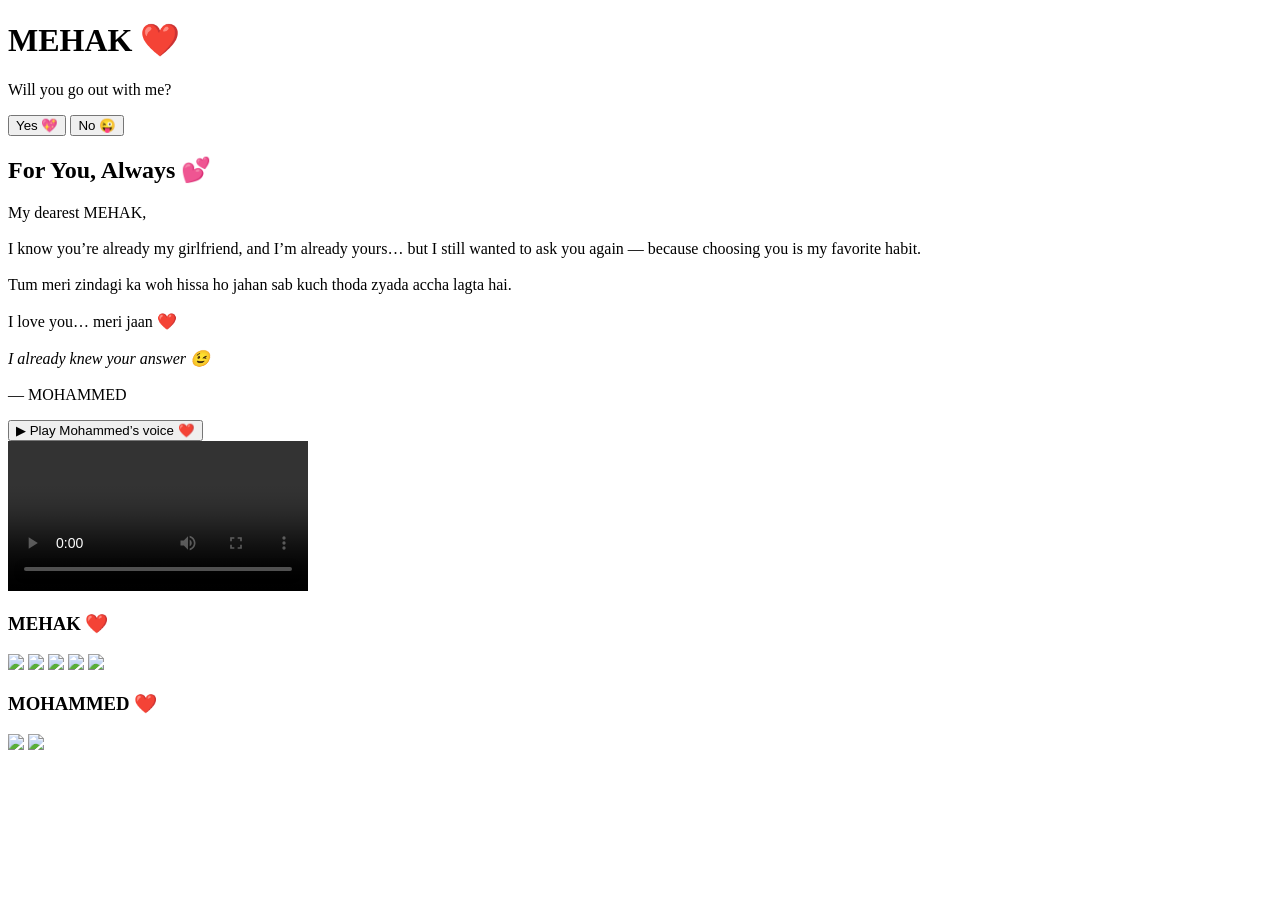
==== index.html @ e4631f20 "Create index.html" ====
<!DOCTYPE html>
<html lang="en">
<head>
  <meta charset="UTF-8" />
  <title>For Mehak ❤️</title>
  <link rel="stylesheet" href="style.css" />
</head>
<body>

<div id="teddy-screen" class="screen">
  <h1>MEHAK ❤️</h1>
  <p>Will you go out with me?</p>
  <div class="buttons">
    <button id="yesBtn">Yes 💖</button>
    <button id="noBtn">No 😜</button>
  </div>
  <p id="teddyText"></p>
</div>

<div id="content" class="hidden">

  <audio id="bgMusic" src="media/ishq-mubarak.mp3" loop></audio>

  <section class="letter">
    <h2>For You, Always 💕</h2>
    <p>
      My dearest MEHAK,<br><br>
      I know you’re already my girlfriend, and I’m already yours…
      but I still wanted to ask you again — because choosing you is my favorite habit.<br><br>

      Tum meri zindagi ka woh hissa ho
      jahan sab kuch thoda zyada accha lagta hai.<br><br>

      I love you… meri jaan ❤️<br><br>
      <em>I already knew your answer 😉</em><br><br>
      — MOHAMMED
    </p>

    <button onclick="playVoice()">▶ Play Mohammed’s voice ❤️</button>
  </section>

  <section class="video">
    <video controls src="media/mehak-video.mp4"></video>
  </section>

  <section class="gallery">
    <h3>MEHAK ❤️</h3>
    <img src="images/her1.jpg">
    <img src="images/her2.jpg">
    <img src="images/her3.jpg">
    <img src="images/her4.jpg">
    <img src="images/her5.jpg">
  </section>

  <section class="gallery">
    <h3>MOHAMMED ❤️</h3>
    <img src="images/your1.jpg">
    <img src="images/your2.jpg">
  </section>

</div>

<audio id="voice" src="media/mohammed-voice.m4a"></audio>

<script src="script.js"></script>
</body>
</html>
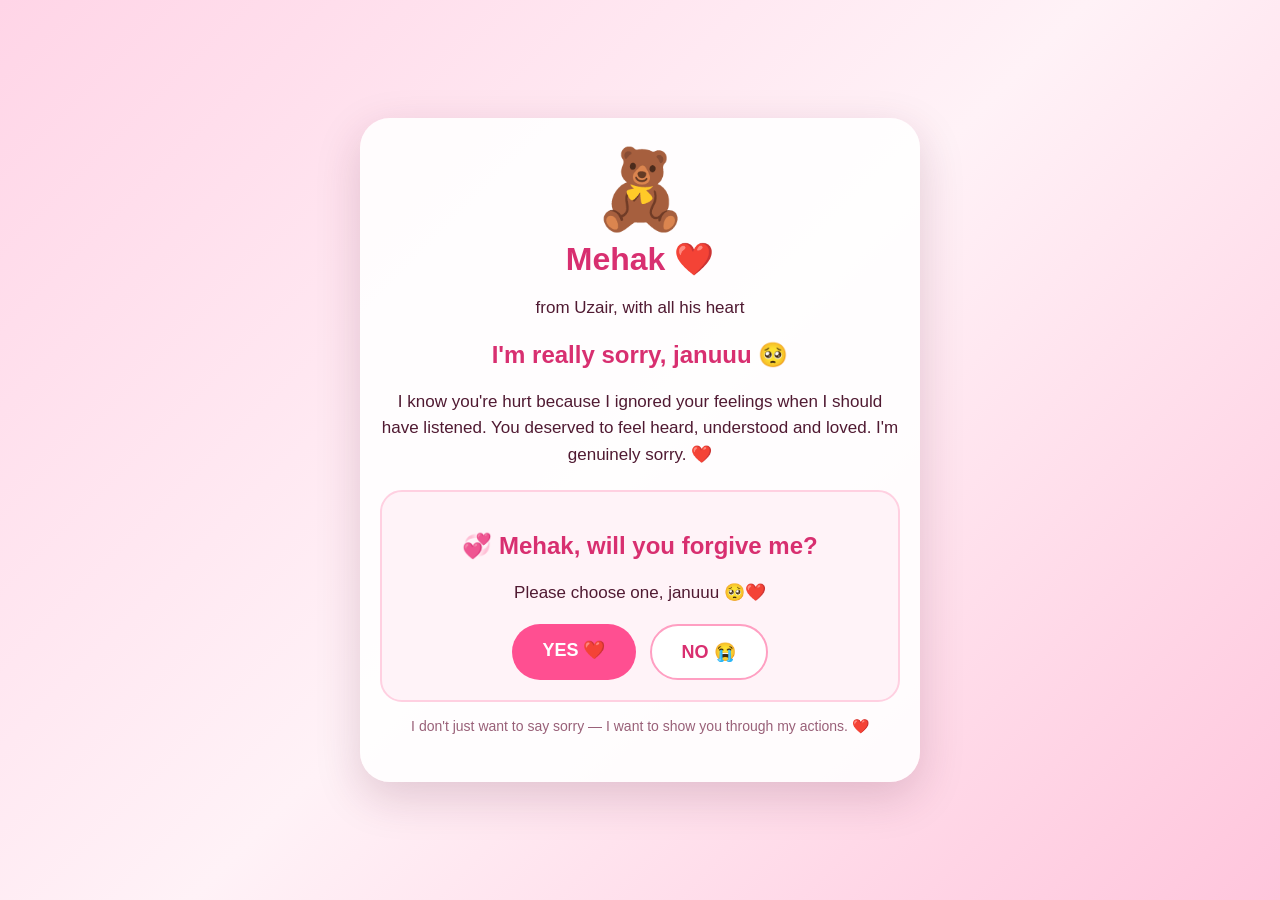
==== commit 511f242e: "Rename mehak_apology_with_yes_no_photos.html to index.html" ====
--- a/index.html
+++ b/index.html
@@ -1,67 +1,63 @@
 <!DOCTYPE html>
 <html lang="en">
 <head>
-  <meta charset="UTF-8" />
-  <title>For Mehak ❤️</title>
-  <link rel="stylesheet" href="style.css" />
+<meta charset="UTF-8">
+<meta name="viewport" content="width=device-width,initial-scale=1">
+<title>For Mehak ❤️</title>
+<style>
+*{box-sizing:border-box}
+body{margin:0;min-height:100vh;padding:20px;font-family:Arial,sans-serif;background:linear-gradient(135deg,#ffd5e7,#fff2f7,#ffc5dc);color:#501a32;display:flex;justify-content:center;align-items:center}
+.card{width:min(94vw,560px);background:rgba(255,255,255,.9);border-radius:30px;padding:26px 20px 30px;text-align:center;box-shadow:0 15px 45px rgba(90,20,55,.18)}
+.teddy{font-size:78px}
+h1{color:#d82f70;margin:5px 0} h2{color:#d82f70}
+p{font-size:17px;line-height:1.55}
+.box{margin-top:22px;background:#fff3f8;border:2px solid #ffd0e1;border-radius:22px;padding:20px}
+input{display:none}
+.buttons{display:flex;gap:14px;justify-content:center;flex-wrap:wrap;margin-top:18px}
+label{display:inline-block;padding:15px 30px;border-radius:999px;font-size:18px;font-weight:700;cursor:pointer}
+.yesbtn{background:#ff4f91;color:white}
+.nobtn{background:white;color:#d92f70;border:2px solid #ff9fc2}
+.result{display:none;margin-top:20px;padding:18px;border-radius:20px;font-weight:bold;font-size:20px}
+.photo{width:100%;max-height:430px;object-fit:cover;border-radius:18px;margin-top:14px;box-shadow:0 8px 25px rgba(60,10,35,.18)}
+#yes:checked ~ .yesResult{display:block;background:#ffe1ed;color:#c51f61}
+#no:checked ~ .noResult{display:block;background:#fff0f0;color:#c83250}
+.small{font-size:14px;color:#996078}
+</style>
 </head>
 <body>
+<div class="card">
+<div class="teddy">🧸</div>
+<h1>Mehak ❤️</h1>
+<p>from Uzair, with all his heart</p>
+<h2>I'm really sorry, januuu 🥺</h2>
+<p>I know you're hurt because I ignored your feelings when I should have listened. You deserved to feel heard, understood and loved. I'm genuinely sorry. ❤️</p>
 
-<div id="teddy-screen" class="screen">
-  <h1>MEHAK ❤️</h1>
-  <p>Will you go out with me?</p>
-  <div class="buttons">
-    <button id="yesBtn">Yes 💖</button>
-    <button id="noBtn">No 😜</button>
-  </div>
-  <p id="teddyText"></p>
+<div class="box">
+<h2>💞 Mehak, will you forgive me?</h2>
+<p>Please choose one, januuu 🥺❤️</p>
+
+<input type="radio" name="answer" id="yes">
+<input type="radio" name="answer" id="no">
+
+<div class="buttons">
+<label for="yes" class="yesbtn">YES ❤️</label>
+<label for="no" class="nobtn">NO 😭</label>
 </div>
 
-<div id="content" class="hidden">
-
-  <audio id="bgMusic" src="media/ishq-mubarak.mp3" loop></audio>
-
-  <section class="letter">
-    <h2>For You, Always 💕</h2>
-    <p>
-      My dearest MEHAK,<br><br>
-      I know you’re already my girlfriend, and I’m already yours…
-      but I still wanted to ask you again — because choosing you is my favorite habit.<br><br>
-
-      Tum meri zindagi ka woh hissa ho
-      jahan sab kuch thoda zyada accha lagta hai.<br><br>
-
-      I love you… meri jaan ❤️<br><br>
-      <em>I already knew your answer 😉</em><br><br>
-      — MOHAMMED
-    </p>
-
-    <button onclick="playVoice()">▶ Play Mohammed’s voice ❤️</button>
-  </section>
-
-  <section class="video">
-    <video controls src="media/mehak-video.mp4"></video>
-  </section>
-
-  <section class="gallery">
-    <h3>MEHAK ❤️</h3>
-    <img src="images/her1.jpg">
-    <img src="images/her2.jpg">
-    <img src="images/her3.jpg">
-    <img src="images/her4.jpg">
-    <img src="images/her5.jpg">
-  </section>
-
-  <section class="gallery">
-    <h3>MOHAMMED ❤️</h3>
-    <img src="images/your1.jpg">
-    <img src="images/your2.jpg">
-  </section>
-
+<div class="result yesResult">
+I LOVE YOU SO MUCH JANUUU 🥹❤️<br>
+Thanks heheee, mawhh 💋
+<img class="photo" src="[data-uri]" alt="Uzair">
 </div>
 
-<audio id="voice" src="media/mohammed-voice.m4a"></audio>
+<div class="result noResult">
+Wrong answer 😭👉👈<br>
+Try again, Mehakkk ❤️
+<img class="photo" src="[data-uri]